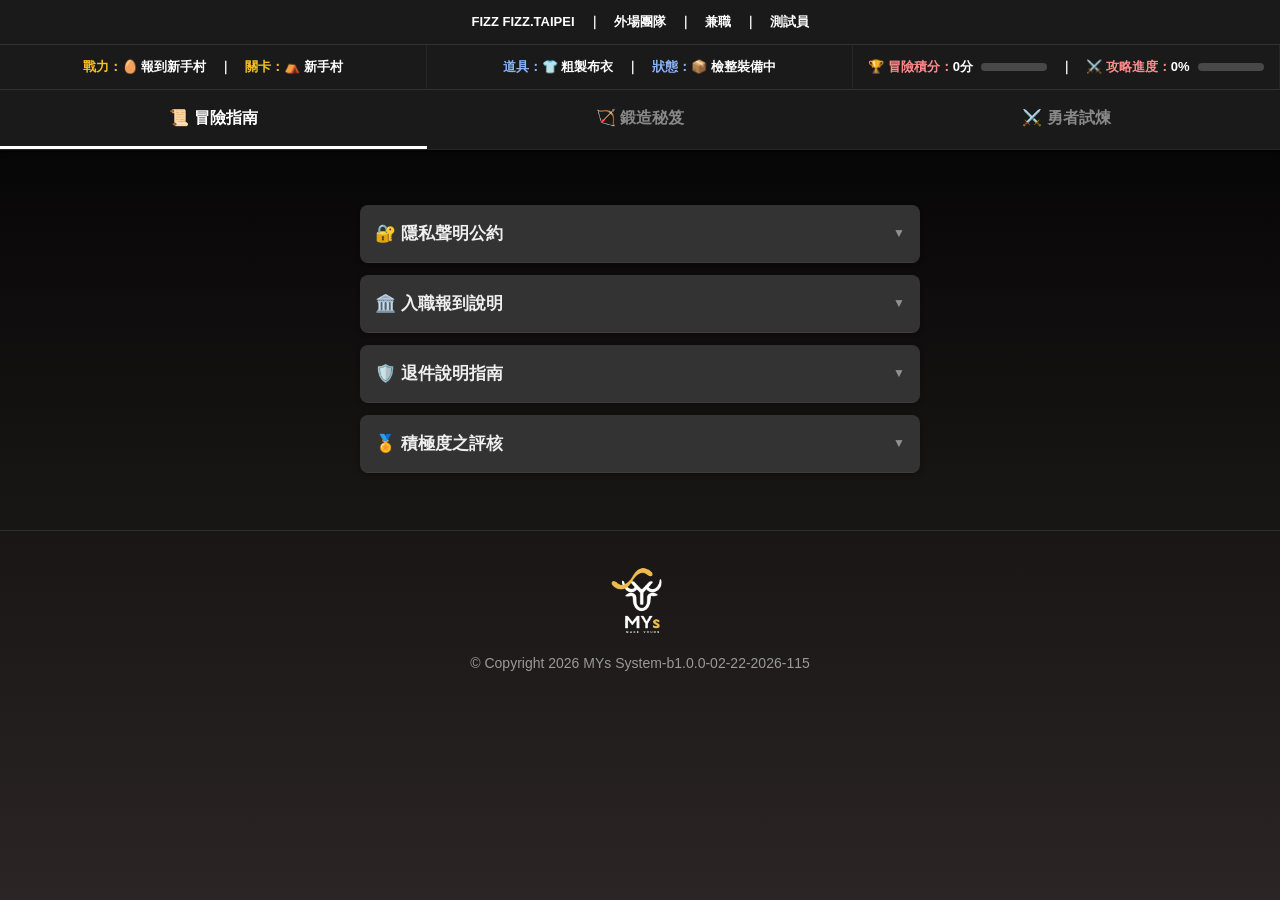
==== index.html @ 64beb23e "Add files via upload" ====
<!DOCTYPE html>
<html lang="zh-TW">
<head>
    <meta charset="UTF-8">
    <meta name="viewport" content="width=device-width, initial-scale=1.0">
    <title>💼 勇者入職試煉</title>
    <link rel="stylesheet" href="style.css">
    <link rel="stylesheet" href="nav.css">
    <script src="game-engine.js"></script>
</head>
<body class="page-1">

    <div class="sticky-bar" id="block-identity">
        <span class="dyn-company">載入中...</span>　｜　<span class="dyn-team">載入中...</span>　｜　<span class="dyn-type">載入中...</span>　｜　<span class="dyn-name">載入中...</span>
    </div>

    <div class="sticky-bar" id="block-status-1" style="top: 45px;">
        <span id="rank-text">載入中...</span>
    </div>

    <div class="sticky-bar" id="block-status-2" style="top: 90px;">
        <span id="status-tag">載入中...</span>
    </div>

    <div class="sticky-bar" id="block-status-3" style="top: 135px;">
        <span id="score-label" style="color:#ff8a8a;">🏆 冒險積分：</span><span id="score-text">0分</span>
        <div class="progress-track"><div class="progress-fill" id="score-fill" style="width: 0%;"></div></div>
        　｜　<span id="prog-label" style="color:#ff8a8a;">⚔️ 攻略進度：</span><span id="prog-val">0%</span>
        <div class="progress-track"><div class="progress-fill" id="prog-fill" style="width: 0%;"></div></div>
    </div>

    <nav class="nav-tabs" style="top: 180px;">
        <a href="index.html" class="tab-btn active">📜 冒險指南</a>
        <a href="page2.html" class="tab-btn">🏹 鍛造秘笈</a>
        <a href="page3.html" class="tab-btn">⚔️ 勇者試煉</a>
    </nav>

    <main class="tab-content active">
        <details>
            <summary class="main-summary">🔐 隱私聲明公約</summary>
            <details>
                <summary class="sub-summary">【本表單聲明啟示】</summary>
                <div class="details-body">■ 此表單僅限錄取者使用.
■ 若非上述身分請立即退出此表單.
■ 此表所有權歸屬<span class="dyn-company">本公司</span>.</div>
            </details>
            <details>
                <summary class="sub-summary">【填寫前須知事項】</summary>
                <div class="details-body">■ 請依照表單順序執行填寫.
■ 請先閱讀後有疑問再發問,勿未查看直接詢問.
■ 填寫表單若遇到困難請向人資承辦提出職場禮貌詢問.
■ 上傳之個人資料悉依個資相關法令規範辦理保存.
■ 每個階段未經管理員審核通過,無法解鎖下一階段.
■ <span class="dyn-company">本公司</span>-此表單簡稱本公司.</div>
            </details>
        </details>

        <details>
            <summary class="main-summary" onclick="GameEngine.unlock(event, 'idx-m-1', '入職報到說明', 2)">🏛️ 入職報到說明</summary>
            <details>
                <summary class="sub-summary" onclick="event.stopPropagation(); GameEngine.unlock(event, 'idx-s-1', '五大文件', 1, 'random_weapon')">【入職報到五大文件】</summary>
                <div class="details-body">■ 報到前必須準備五大文件,當日要繳交:
    - 經認證醫療機構-勞工體格檢查報告.
    - 經認證醫療機構-食品從業人員體檢報告.
    - 兩吋照片一張.
    - 前份工作健保轉出證明.
    - 前份工作離職證明.
■ 準備齊全後再送出表單且截圖回報.
■ 主動並積極回報處理狀況.</div>
            </details>
            <details>
                <summary class="sub-summary" onclick="event.stopPropagation(); GameEngine.unlock(event, 'idx-s-2', '用途說明', 1, 'upgrade_armor')">【報到文件用途說明】</summary>
                <div class="details-body">1. 一般勞工體格檢查報告:
❗️依據《職業安全衛生法》§20
勞工健康保護規則§16~17
⏍ 未滿40歲,提交的體檢報告必須在5年內.
⏍ 40歲以上,未滿65歲,提交的體檢報告必須在3年內.
⏍ 年滿65歲,提交的體檢報告必須在1年內.
符合上述原則,可以不必再實施體檢.

2. 食品從業人員體檢報告:
❗️依據《食品安全衛生管理法》§8
食品良好衛生規範準則§5
檢查期限:本年度-近一年.

3. 兩吋照片一張:
❗️用於個人資料建檔使用.

4. 前份工作健保轉出證明:
❗️檢核後加保用.

5. 前份工作離職證明:
❗️檢核用.</div>
            </details>
        </details>

        <details>
            <summary class="main-summary">🛡️ 退件說明指南</summary>
            <div class="details-body">■ 狀態顯示說明：
⚔️ 狩獵裝備中 -代表「單份資料已上傳」.
⚖️ 提交公會審查 -代表「資料傳完,等待審核」.
⏳ 系統鑑定中 -代表「人資正在審核中」.
❌ 強化失敗 -代表「被退件,需重新補件」.

■ 若顯示❌ 強化失敗,請修正後重新上傳:
    - 文字模糊 (鑑定失敗) -光線不足或對焦不準.
    - 切到邊角 (屬性殘缺) -文件四個角未完整入鏡.
    - 雜物過多 (異物侵入) -背景太亂或手指入鏡.

💡 解決方案:請參考🏹 鍛造秘笈掃描重新打造.</div>
        </details>

        <details>
            <summary class="main-summary">🏅 積極度之評核</summary>
            <div class="details-body"><span style="color: #FFFFFF;">💎 [ 巔峰神話 ]：101分以上</span>
👑 [ 卓越表現 ]：96-100分
<span class="text-green">🟢 [ 表現良好 ]：80-95分</span>
<span class="text-lightblue">⚠️ [ 有待觀察 ]：60-79分</span>
<span class="text-lightred">🛑 [ 資格重評 ]：60分以下</span></div>
        </details>
    </main>

    <footer class="footer">
        <img src="assets/MYs_logo_去背.png" alt="MYs Logo" class="footer-logo">
        © Copyright 2026 MYs System-b1.0.0-02-22-2026-115
    </footer>

    <script>
        const fetchedData = { companyName: "FIZZ FIZZ.TAIPEI", team: "外場團隊", type: "兼職", userName: "測試員" };
        function applyData(data) {
            document.querySelectorAll('.dyn-company').forEach(el => el.innerText = data.companyName);
            document.querySelectorAll('.dyn-team').forEach(el => el.innerText = data.team);
            document.querySelectorAll('.dyn-type').forEach(el => el.innerText = data.type);
            document.querySelectorAll('.dyn-name').forEach(el => el.innerText = data.userName);
        }
        window.addEventListener('load', () => applyData(fetchedData));
    </script>
</body>
</html>
---- style.css ----
/* ================================================================
【 🎨 STYLE CONFIG - 全站通用視覺控制面板 】
描述：負責全站色彩、字體、摺疊選單與版權區視覺。
================================================================ */

:root {
  /* ------------------------------------------------------------
     📌 [全站暗黑背景與字體顏色定義]
     說明：統一管理全站的漸層底色與字體顏色，方便後續一鍵抽換
     ------------------------------------------------------------ */
  --bg-style-1: linear-gradient(0deg, rgba(43,37,37,1) 0%, rgba(0,0,0,1) 100%); /* 全站主底層背景：由深咖漸變至黑 */
  --bg-style-2: linear-gradient(180deg, #1a1a1a 0%, #333333 100%);             /* 備用背景：由極深灰漸變至深灰 */
  --bg-style-3: #262626;                                                      /* 純色背景：用於摺疊選單展開後的底色 */
  --main-textColor: #FFFFFF;                                                  /* 全站預設主要文字顏色：純白 */

  /* ------------------------------------------------------------
     📌 [分頁一：內容說明] 手冊與規範
     ------------------------------------------------------------ */
  --p1-headerColor: #1a1a1a;         /* 頂部兩層固定列 (極深灰) */
  --p1-bgColor: var(--bg-style-1);   /* 頁面背景套用漸層1號 */
  --p1-titleColor: #FFFFFF;          /* 頂部狀態列的文字顏色 */
  --p1-textColor: #FFFFFF;           /* 內容區的說明文字顏色 */

  /* ------------------------------------------------------------
     📌 [分頁二：上傳說明] 視覺化教學
     ------------------------------------------------------------ */
  --p2-headerColor: #1a1a1a;         /* 頂部兩層固定列 (極深灰) */
  --p2-bgColor: var(--bg-style-1);   /* 頁面背景套用漸層1號 */
  --p2-titleColor: #FFFFFF;          /* 頂部狀態列的文字顏色 */
  --p2-textColor: #FFFFFF;           /* 內容區的說明文字顏色 */

  /* ------------------------------------------------------------
     📌 [分頁三：報到流程] 動態闖關區 (未來擴充預留)
     ------------------------------------------------------------ */
  --p3-headerColor: #1a1a1a;   /* 頂部兩層固定列 (極深灰) */
  --p3-bgColor: var(--bg-style-1); /* 頁面背景套用漸層1號 */
  --p3-titleColor: #FFFFFF;    /* 頂部狀態列的文字顏色 */
  --p3-textColor: #FFFFFF;     /* 內容區的說明文字顏色 */

  /* ------------------------------------------------------------
     📂 [摺疊選單專用設定] 
     說明：控制所有 <details> 標籤的內外觀
     ------------------------------------------------------------ */
  --details-bgColor: #333333;         /* 摺疊框未展開時的預設底色 (深灰) */
  --details-subBgColor: #262626;      /* 摺疊框展開後的內部背景色 (更深的灰) */
  --details-titleColor: #efefef;      /* 摺疊框大標題的文字顏色 */
  --details-subTitleColor: #cccccc;   /* 小摺疊標題的文字顏色 */
  --details-textColor: #b7b7b7;       /* 摺疊框展開後的內文說明顏色 */
  --details-fontSize: 17px;           /* 大摺疊標題 (main-summary) */
  --details-subFontSize: 15px;        /* 小摺疊標題 (sub-summary) */
  --details-radius: 8px;              /* 摺疊框四周的圓角弧度 */

  /* ------------------------------------------------------------
     👀 [範例對照區專用設定]
     說明：控制上傳教學頁面的圖片卡片外觀
     ------------------------------------------------------------ */
  --sample-boxBgColor: #333333;    /* 圖片外框卡片的背景顏色 */
  --sample-boxRadius: 8px;         /* 圖片外框卡片的圓角弧度 */
  --sample-imgRadius: 4px;         /* 卡片內部圖片本身的圓角弧度 */
  --sample-capFontSize: 14px;      /* 圖片下方解說文字的字體大小 */

  /* ------------------------------------------------------------
     ©️ [版權區專用設定] Footer 控制
     ------------------------------------------------------------ */
  --footer-textColor: #999999; /* Footer 版權文字顏色 */
  --footer-fontSize: 14px;     /* Footer 版權文字大小 */

  /* ------------------------------------------------------------
     📐 [通用尺寸設定] 
     ------------------------------------------------------------ */
  --font-size-text: 14px;      /* 摺疊內文一般說明的字體大小 14px */
  --sticky-height: 45px;       /* 頂部固定列的高度 (每一層的高度) */
}

/* ================================================================
【 🏗️ 基礎架構 】
說明：重置瀏覽器預設樣式，確保跨平台顯示一致
================================================================ */

* { box-sizing: border-box; -webkit-tap-highlight-color: transparent; }

/* 全站圓潤字體與基礎設定 */
body { 
  margin: 0; 
  font-family: "Varela Round", "Nunito", "jf-openhuninn", "微軟正黑體", sans-serif; 
  transition: background 0.3s; 
  line-height: 1.6;
  color: var(--main-textColor);   /* 強制全域字體套用純白色 */
  min-height: 100vh;              /* 確保背景至少與螢幕等高，避免漸層斷層 */
}

/* 頂部固定列基礎樣式 (置中對齊) */
.sticky-bar {
  position: sticky;              /* 鎖定在畫面上方 */
  left: 0; right: 0;
  height: var(--sticky-height);  /* 呼叫上方設定的 45px */
  display: flex;
  align-items: center;           /* 垂直置中 */
  justify-content: center;       /* 水平置中 */
  padding: 0 15px;
  font-size: 13px;
  font-weight: bold;
  border-bottom: 1px solid rgba(255,255,255,0.1);   /* 底部加上淡淡的白線區隔 */
  z-index: 100;                                     /* 確保圖層在內容區之上 */
  white-space: nowrap;                              /* 禁止文字換行 */
  overflow: hidden;                                 /* 超出的文字隱藏 */
  text-overflow: ellipsis;                          /* 超出部分顯示刪節號 */
}
#block-identity { top: 0; }                                /* 第一層：身分列緊貼最頂端 */
#block-status-1 { top: var(--sticky-height); }             /* 第二層：戰力與狀態 */
#block-status-2 { top: calc(var(--sticky-height) * 2); }   /* 第三層：雙進度條專用 */

/* 短版進度條 (嵌入於狀態列中) */
.progress-track {
  width: 60px; /* 進度條總寬度 */
  background: rgba(255,255,255,0.2); /* 軌道底色改為半透明白 */
  height: 8px; /* 進度條高度 */
  border-radius: 4px; /* 軌道圓角 */
  overflow: hidden; 
  display: inline-block;
  vertical-align: middle; /* 與文字垂直置中對齊 */
  margin-left: 8px;
}
.progress-fill { background: #10b981; height: 100%; transition: width 0.5s ease, background-color 0.5s ease; } /* 綠色填滿區段與動畫 */

/* 🎨 顏色連動邏輯 (確保漸層背景正常顯示) */
body.page-1 { background: var(--p1-bgColor); background-attachment: fixed; color: var(--p1-textColor); }
body.page-1 .sticky-bar { background: var(--p1-headerColor); color: var(--p1-titleColor); }

body.page-2 { background: var(--p2-bgColor); background-attachment: fixed; color: var(--p2-textColor); }
body.page-2 .sticky-bar { background: var(--p2-headerColor); color: var(--p2-titleColor); }

body.page-3 { background: var(--p3-bgColor); background-attachment: fixed; color: var(--p3-textColor); }
body.page-3 .sticky-bar { background: var(--p3-headerColor); color: var(--p3-titleColor); }

/* 內容區與摺疊選單外部容器 */
.tab-content { 
  padding: 25px 20px;  /* 預留頂部與兩側空間避免被抬頭擋住 */
  max-width: 600px;    /* 電腦版最大寬度限制 */
  margin: 0 auto;      /* 水平置中 */
}

/* <details> 摺疊選單本體 */
details { 
  background-color: var(--details-bgColor);
  border-radius: var(--details-radius); 
  margin-bottom: 12px;                   /* 摺疊框之間的距離 */
  box-shadow: 0 2px 5px rgba(0,0,0,0.3); /* 暗黑模式下的陰影加深 */
  overflow: hidden;
}

/* <summary> 摺疊選單的標題列 */
summary { 
  padding: 15px; 
  font-weight: bold; 
  cursor: pointer; /* 滑鼠移過去變手勢 */
  list-style: none; /* 隱藏預設三角形 */
  display: flex; 
  justify-content: space-between; /* 標題與箭頭分居左右 */
  align-items: center; 
  color: var(--details-titleColor);
}

/* 自訂右側展開箭頭 */
summary::-webkit-details-marker { display: none; } /* 徹底隱藏 Safari/Chrome 預設箭頭 */
summary::after { content: "▼"; font-size: 12px; opacity: 0.5; }
details[open] > summary::after { content: "▲"; } /* 展開時變成向上箭頭 */

/* 分頁一下面框框展開後是這個顏色 #262626 */
details[open] > .details-body {
  background-color: var(--details-subBgColor);
}
details[open] > details {
  background-color: var(--details-subBgColor);
}

/* 摺疊選單展開後的內部說明文區塊 */
.details-body { 
  padding: 15px; 
  font-size: var(--font-size-text); 
  color: var(--details-textColor); 
  white-space: pre-wrap; /* 嚴格保留 HTML 內的換行與空格設定 */
}

/* 區分大標與小標的外觀 */
.main-summary { font-size: var(--details-fontSize); border-bottom: 1px solid rgba(255,255,255,0.05); } /* 大標下方加一條暗線 */
.sub-summary { background-color: rgba(255,255,255,0.03); font-size: var(--details-subFontSize); color: var(--details-subTitleColor); border-top: 1px solid rgba(255,255,255,0.05); } /* 小標上方加一條暗線區隔，並套用專屬顏色 */
details details { box-shadow: none; margin-bottom: 0; border-radius: 0; border: none; } /* 巢狀選單內層去除框線陰影 */

/* ================================================================
【 📱 教學框與對照區排版 】
說明：上傳教學頁面的圖片卡片與文字說明
================================================================ */

/* 範例對照區：外框樣式 (包含高度對齊邏輯) */
.sample-box {
  background-color: var(--sample-boxBgColor);
  border-radius: var(--sample-boxRadius);
  padding: 10px;
  margin-bottom: 15px;
  border: 1px solid rgba(255,255,255,0.1); /* 暗黑模式邊框 */
  margin-left: 0; margin-right: 0;
  width: 100%;
  box-shadow: 0 1px 3px rgba(0,0,0,0.3);
  display: flex; /* 啟用彈性佈局讓內部元素自動對齊 */
  flex-direction: column; /* 讓圖片在上，文字在下 */
  justify-content: space-between; /* 均分上下空間，確保文字對齊底部 */
  cursor: zoom-in; /* 滑鼠移上顯示放大鏡圖示 */
}

/* 範例對照區：圖片樣式 (統一大小且不變形) */
.sample-img {
  width: 100%;
  height: 180px; /* 強制所有圖片高度統一為 180px */
  object-fit: contain; /* 讓直圖跟橫圖都在 180px 內等比例縮放完整顯示，不會被切頭切尾 */
  background-color: rgba(255,255,255,0.03); /* 圖片兩側留白處給予極淡底色，增加質感 */
  border-radius: var(--sample-imgRadius);
  display: block;
  margin-bottom: 10px; 
}

/* 範例對照區：圖片下方解說文字 */
.sample-cap {
  font-size: var(--sample-capFontSize);
  color: var(--details-textColor);
  text-align: center; 
  line-height: 1.5;
  padding: 0 5px;
  font-weight: bold; 
  margin-top: auto; /* 若圖片高度不一，將文字強制推向最底端對齊 */
}

/* 版權宣告 Footer (已縮小間距版) */
.footer { 
  text-align: center; 
  padding: 20px 20px; 
  font-size: var(--footer-fontSize); 
  color: var(--footer-textColor); 
  line-height: 1.5; 
  border-top: 1px solid rgba(255,255,255,0.1); 
  margin-top: 20px; 
}
.footer-logo { display: block; margin: 0 auto 2px; max-width: 100px; } 

/* 更細緻的文字顏色設定 */
.text-green { color: #10b981; font-weight: bold; }
.text-red { color: #ef4444; font-weight: bold; }
.text-lightred { color: #ff8a8a; font-weight: bold; } /* 淺紅 */
.text-lightblue { color: #8ab4f8; font-weight: bold; } /* 淺藍 */
.text-purple { color: #a855f7; font-weight: bold; } /* 警戒紫 (用於 40 分以下說明) */

/* ================================================================
【 🎡 左右滑動專用容器 & 🔍 放大遮罩層 】
================================================================ */
.horizontal-scroll {
  display: flex; /* 讓內部圖片框橫向排列 */
  overflow-x: auto; /* 超出螢幕寬度時產生橫向捲軸 */
  gap: 12px; /* 圖片卡片之間的間隔 */
  padding-bottom: 15px; /* 預留底部空間給捲軸 */
  scroll-snap-type: x mandatory; /* 讓手指滑動時有吸附效果 */
  -webkit-overflow-scrolling: touch; /* 讓 iOS 滑動更順暢 */
}

/* 針對放在橫向滑動容器內的卡片，獨立設定寬度 */
.horizontal-scroll .sample-box {
  flex: 0 0 240px; /* 強制卡片寬度為 240px，不會被擠壓 */
  width: 240px;
  margin-bottom: 0; /* 移除預設的下方 margin */
  scroll-snap-align: start; /* 滑動停止時吸附卡片左側邊緣 */
}

/* 針對橫向捲軸進行美化 (隱藏醜醜的預設樣式) */
.horizontal-scroll::-webkit-scrollbar { height: 6px; } /* 捲軸高度縮小 */
.horizontal-scroll::-webkit-scrollbar-thumb { background: rgba(255,255,255,0.2); border-radius: 3px; } /* 捲軸拖曳區顏色 */

/* 點擊放大的全螢幕黑色遮罩層 */
#lightbox {
  position: fixed; z-index: 9999; top: 0; left: 0; width: 100%; height: 100%;
  background: rgba(0,0,0,0.9); display: none; align-items: center; justify-content: center;
  cursor: zoom-out;
}
#lightbox img { max-width: 95%; max-height: 90%; border-radius: 8px; object-fit: contain; }

/* 指定顏色文字樣式 */
.label-yellow { color: #fbbf24; }
.label-blue { color: #8ab4f8; }
.label-red { color: #ef4444; }

/* ================================================================
   【 🖥️ DESKTOP ADAPTIVE - 電腦版 2+1 合併佈局修正 】
   ================================================================ */
@media (min-width: 768px) {
    #block-status-1, #block-status-2, #block-status-3 {
        top: 45px !important;
        width: 33.33% !important;
        float: left;
        border-right: 1px solid rgba(255,255,255,0.05);
    }
    #block-identity {
        width: 100% !important;
        top: 0;
    }
    .nav-tabs {
        top: 90px !important;
        clear: both;
    }
    /* 縮減 padding-top，讓內容不再距離上方太遠 */
    .tab-content {
        padding-top: 55px !important; 
    }
    .progress-track {
        width: 80px;
    }
}

/* ================================================================
   【 ✨ 動畫特效專區：飄浮數字與超級閃爍高光 】
   ================================================================ */

/* 滑鼠點擊飄出加分數字 */
.floating-score {
    position: fixed;
    color: #fbbf24;       /* 金色 */
    font-weight: bold;
    font-size: 24px;      /* 字體稍微加大 */
    pointer-events: none;
    z-index: 10001;
    text-shadow: 0 2px 4px rgba(0,0,0,0.8);
    animation: floatUp 2s ease-out forwards;
}

@keyframes floatUp {
    0% { opacity: 1; transform: translateY(0) scale(1); }
    50% { opacity: 1; transform: translateY(-30px) scale(1.4); }
    100% { opacity: 0; transform: translateY(-60px) scale(1); }
}

/* 頂部文字與數值的超級晉升閃爍特效 */
.rank-flash {
    animation: superGlowText 1.5s ease-in-out forwards;
    display: inline-block; /* 確保 transform 放大有作用 */
}

@keyframes superGlowText {
    0% { text-shadow: none; transform: scale(1); color: inherit; }
    30% { text-shadow: 0 0 20px #fbbf24, 0 0 40px #fbbf24, 0 0 60px #ffffff; transform: scale(1.2); color: #ffffff; }
    70% { text-shadow: 0 0 20px #fbbf24, 0 0 40px #fbbf24, 0 0 60px #ffffff; transform: scale(1.2); color: #ffffff; }
    100% { text-shadow: none; transform: scale(1); color: inherit; }
}

/* 進度條專用的超級閃爍特效 (連外框一起發光) */
.bar-flash {
    animation: superGlowBar 1.5s ease-in-out forwards;
}

@keyframes superGlowBar {
    0% { box-shadow: none; filter: brightness(1); }
    30% { box-shadow: 0 0 15px #fbbf24, 0 0 30px #ffffff; filter: brightness(1.5); }
    70% { box-shadow: 0 0 15px #fbbf24, 0 0 30px #ffffff; filter: brightness(1.5); }
    100% { box-shadow: none; filter: brightness(1); }
}
---- nav.css ----
/* ================================================================
【 🔘 NAV TABS CONFIG - 導覽列獨立視覺 】
描述：負責三個分頁切換按鈕的固定位置、層級與點擊狀態。
================================================================ */

.nav-tabs { 
  display: flex;        /* 啟用彈性佈局，讓三個按鈕平分寬度並排 */
  background: #1a1a1a;  /* 配合暗黑模式，背景改為極深灰 */
  position: sticky;     /* 鎖定在頁面上方不動 */
  top: calc(45px * 3);  /* 黏在三層狀態列下方 (45px*3=135px的位置) */
  z-index: 90;          /* 層級設定：確保低於上方狀態列(100)，但高於下方內容區 */
  box-shadow: 0 2px 5px rgba(0,0,0,0.5); /* 底部陰影加深以融入暗黑背景 */
  border-bottom: 1px solid rgba(255,255,255,0.05); /* 底部增加極淡分隔線 */
}

.tab-btn { 
  flex: 1;                  /* 三個按鈕各佔 33.3% 寬度 */
  text-align: center;       /* 文字水平居中 */
  text-decoration: none;    /* 去除超連結預設底線 */
  padding: 15px 0;          /* 按鈕上下內邊距，控制按鈕整體高度 */
  font-weight: bold;        /* 字體加粗 */
  color: #888888;           /* 未選中時的文字顏色改為淺灰 */
  font-size: 16px;          /* 字體大小設定 */
  border-bottom: 3px solid transparent; /* 預留 3px 的底線位置，防止切換時畫面跳動 */
  transition: all 0.2s ease; /* 切換分頁時的顏色平滑過渡動畫 */
}

/* 當前被選中 (Active) 的分頁標籤樣式 */
.tab-btn.active { 
  color: #FFFFFF; /* 選中時文字亮白 */
  border-bottom: 3px solid #FFFFFF; /* 選中時底部粗線亮白 */
}

/* 手機點擊效果優化 */
.tab-btn:active {
  background-color: rgba(255,255,255,0.05); /* 手指觸碰瞬間，給予淡淡的白色反饋背景 */
}
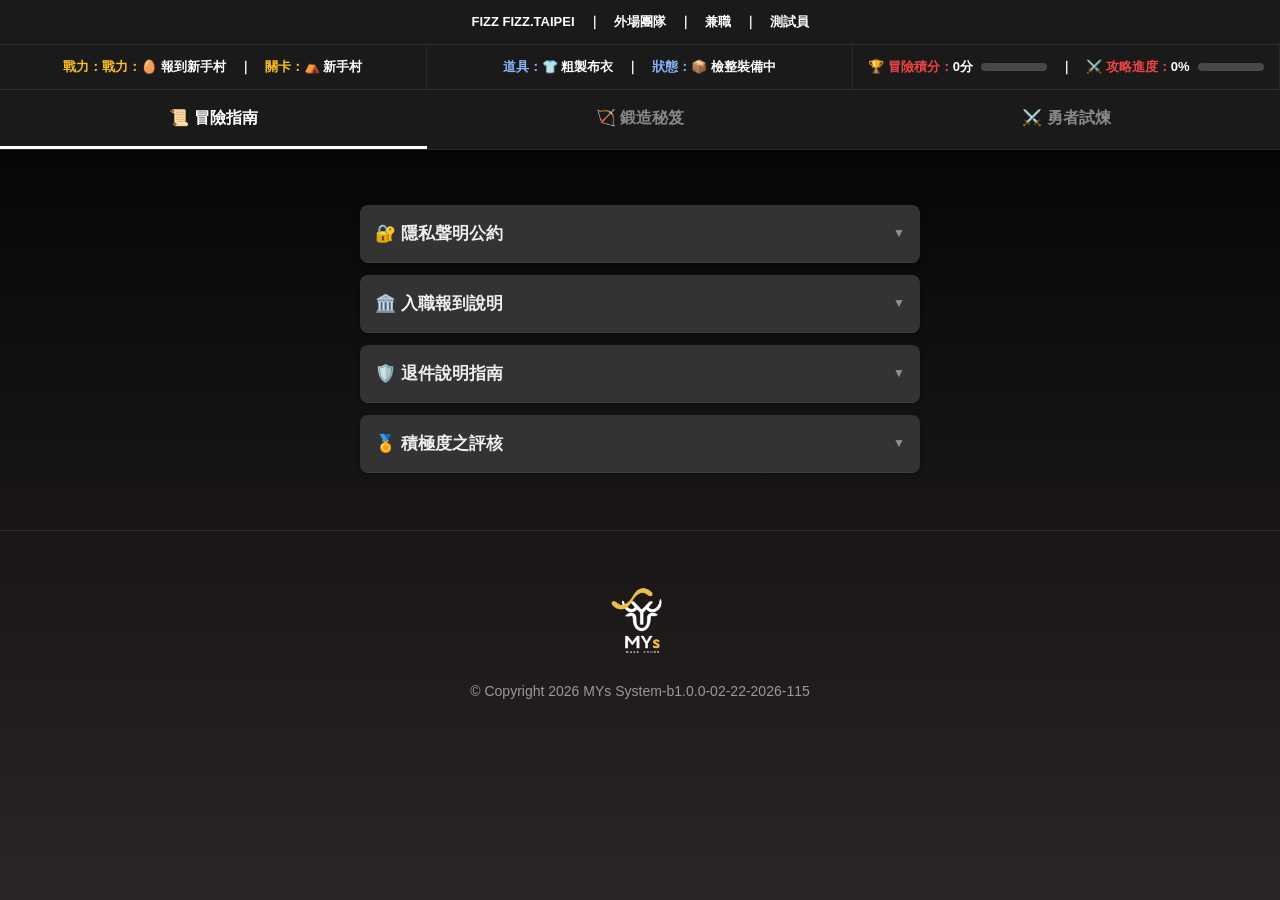
==== commit 05156797: "Update index.html with dynamic content and styles" ====
--- a/index.html
+++ b/index.html
@@ -15,24 +15,24 @@
     </div>
 
     <div class="sticky-bar" id="block-status-1" style="top: 45px;">
-        <span id="rank-text">載入中...</span>
+        <span class="label-yellow">戰力：</span><span id="rank-text">🥚 報到新手村　｜　關卡：⛺ 新手村</span>
     </div>
 
     <div class="sticky-bar" id="block-status-2" style="top: 90px;">
-        <span id="status-tag">載入中...</span>
+        <span id="status-tag">道具：🧤 布製護手　｜　狀態：📦 準備領取裝備</span>
     </div>
 
     <div class="sticky-bar" id="block-status-3" style="top: 135px;">
-        <span id="score-label" style="color:#ff8a8a;">🏆 冒險積分：</span><span id="score-text">0分</span>
+        <span class="label-red">🏆 冒險積分：</span><span id="score-text">0分</span>
         <div class="progress-track"><div class="progress-fill" id="score-fill" style="width: 0%;"></div></div>
-        　｜　<span id="prog-label" style="color:#ff8a8a;">⚔️ 攻略進度：</span><span id="prog-val">0%</span>
+        　｜　<span class="label-red">⚔️ 攻略進度：</span><span id="prog-val">0%</span>
         <div class="progress-track"><div class="progress-fill" id="prog-fill" style="width: 0%;"></div></div>
     </div>
 
     <nav class="nav-tabs" style="top: 180px;">
         <a href="index.html" class="tab-btn active">📜 冒險指南</a>
         <a href="page2.html" class="tab-btn">🏹 鍛造秘笈</a>
-        <a href="page3.html" class="tab-btn">⚔️ 勇者試煉</a>
+        <a href="#" class="tab-btn">⚔️ 勇者試煉</a>
     </nav>
 
     <main class="tab-content active">
@@ -56,9 +56,9 @@
         </details>
 
         <details>
-            <summary class="main-summary" onclick="GameEngine.unlock(event, 'idx-m-1', '入職報到說明', 2)">🏛️ 入職報到說明</summary>
+            <summary class="main-summary" onclick="GameEngine.unlock('idx-m-1', '入職報到說明', 2)">🏛️ 入職報到說明</summary>
             <details>
-                <summary class="sub-summary" onclick="event.stopPropagation(); GameEngine.unlock(event, 'idx-s-1', '五大文件', 1, 'random_weapon')">【入職報到五大文件】</summary>
+                <summary class="sub-summary" onclick="event.stopPropagation(); GameEngine.unlock('idx-s-1', '五大文件', 1, '💍 防禦指環')">【入職報到五大文件】</summary>
                 <div class="details-body">■ 報到前必須準備五大文件,當日要繳交:
     - 經認證醫療機構-勞工體格檢查報告.
     - 經認證醫療機構-食品從業人員體檢報告.
@@ -69,7 +69,7 @@
 ■ 主動並積極回報處理狀況.</div>
             </details>
             <details>
-                <summary class="sub-summary" onclick="event.stopPropagation(); GameEngine.unlock(event, 'idx-s-2', '用途說明', 1, 'upgrade_armor')">【報到文件用途說明】</summary>
+                <summary class="sub-summary" onclick="event.stopPropagation(); GameEngine.unlock('idx-s-2', '用途說明', 1)">【報到文件用途說明】</summary>
                 <div class="details-body">1. 一般勞工體格檢查報告:
 ❗️依據《職業安全衛生法》§20
 勞工健康保護規則§16~17
@@ -97,26 +97,28 @@
         <details>
             <summary class="main-summary">🛡️ 退件說明指南</summary>
             <div class="details-body">■ 狀態顯示說明：
-⚔️ 狩獵裝備中 -代表「單份資料已上傳」.
-⚖️ 提交公會審查 -代表「資料傳完,等待審核」.
-⏳ 系統鑑定中 -代表「人資正在審核中」.
-❌ 強化失敗 -代表「被退件,需重新補件」.
+⚔️ 狩獵裝備中-代表「單份資料已上傳」.
+⚖️ 提交公會審查-代表「資料傳完,等待審核」.
+⏳ 系統鑑定中-代表「人資正在審核中」.
+❌ 強化失敗-代表「被退件,需重新補件」.
 
 ■ 若顯示❌ 強化失敗,請修正後重新上傳:
-    - 文字模糊 (鑑定失敗) -光線不足或對焦不準.
-    - 切到邊角 (屬性殘缺) -文件四個角未完整入鏡.
-    - 雜物過多 (異物侵入) -背景太亂或手指入鏡.
+    - 文字模糊 (鑑定失敗)-光線不足或對焦不準.
+    - 切到邊角 (屬性殘缺)-文件四個角未完整入鏡.
+    - 雜物過多 (異物侵入)-背景太亂或手指入鏡.
 
 💡 解決方案:請參考🏹 鍛造秘笈掃描重新打造.</div>
         </details>
 
         <details>
             <summary class="main-summary">🏅 積極度之評核</summary>
-            <div class="details-body"><span style="color: #FFFFFF;">💎 [ 巔峰神話 ]：101分以上</span>
+            <div class="details-body">
+<span style="color: #FFFFFF;">💎 [ 巔峰神話 ]：101分以上</span>
 👑 [ 卓越表現 ]：96-100分
 <span class="text-green">🟢 [ 表現良好 ]：80-95分</span>
 <span class="text-lightblue">⚠️ [ 有待觀察 ]：60-79分</span>
-<span class="text-lightred">🛑 [ 資格重評 ]：60分以下</span></div>
+<span class="text-lightred">🛑 [ 資格重評 ]：41-59分</span>
+<span class="text-purple">💀 [ 迷途村民 ]：40分以下</span></div>
         </details>
     </main>
 
@@ -126,12 +128,20 @@
     </footer>
 
     <script>
-        const fetchedData = { companyName: "FIZZ FIZZ.TAIPEI", team: "外場團隊", type: "兼職", userName: "測試員" };
+        const fetchedData = { companyName: "FIZZ FIZZ.TAIPEI", team: "外場團隊", type: "兼職", userName: "測試員", currentProg: 0 };
         function applyData(data) {
             document.querySelectorAll('.dyn-company').forEach(el => el.innerText = data.companyName);
             document.querySelectorAll('.dyn-team').forEach(el => el.innerText = data.team);
             document.querySelectorAll('.dyn-type').forEach(el => el.innerText = data.type);
             document.querySelectorAll('.dyn-name').forEach(el => el.innerText = data.userName);
+            const pVal = document.getElementById('prog-val');
+            const pFill = document.getElementById('prog-fill');
+            if(pVal && pFill) {
+                pVal.innerText = data.currentProg + "%";
+                pFill.style.width = data.currentProg + "%";
+                const hue = (data.currentProg / 100) * 120;
+                pFill.style.backgroundColor = `hsl(${hue}, 80%, 55%)`;
+            }
         }
         window.addEventListener('load', () => applyData(fetchedData));
     </script>
--- a/style.css
+++ b/style.css
@@ -121,9 +121,10 @@
   vertical-align: middle; /* 與文字垂直置中對齊 */
   margin-left: 8px;
 }
-.progress-fill { background: #10b981; height: 100%; transition: width 0.5s ease, background-color 0.5s ease; } /* 綠色填滿區段與動畫 */
-
-/* 🎨 顏色連動邏輯 (確保漸層背景正常顯示) */
+.progress-fill { background: #10b981; height: 100%; transition: width 0.5s ease, background-color 0.5s ease; } /* 綠色填滿區段與動畫(新增背景色漸變動畫) */
+
+/* 🎨 顏色連動邏輯 (核心修正：確保漸層背景正常顯示) */
+/* 使用 background: var(...) 而不是 background-color: ，因為線性漸層是圖片屬性 */
 body.page-1 { background: var(--p1-bgColor); background-attachment: fixed; color: var(--p1-textColor); }
 body.page-1 .sticky-bar { background: var(--p1-headerColor); color: var(--p1-titleColor); }
 
@@ -230,24 +231,24 @@
   margin-top: auto; /* 若圖片高度不一，將文字強制推向最底端對齊 */
 }
 
-/* 版權宣告 Footer (已縮小間距版) */
+/* 版權宣告 Footer (含上方分隔線) */
 .footer { 
   text-align: center; 
-  padding: 20px 20px; 
+  padding: 40px 20px; 
   font-size: var(--footer-fontSize); 
   color: var(--footer-textColor); 
   line-height: 1.5; 
-  border-top: 1px solid rgba(255,255,255,0.1); 
+  border-top: 1px solid rgba(255,255,255,0.1); /* 暗黑模式下的淺白分隔線 */
   margin-top: 20px; 
 }
-.footer-logo { display: block; margin: 0 auto 2px; max-width: 100px; } 
-
-/* 更細緻的文字顏色設定 */
+.footer-logo { display: block; margin: 0 auto 10px; max-width: 100px; } 
+
+/* 更細緻的文字顏色設定 (供評核標準使用) */
 .text-green { color: #10b981; font-weight: bold; }
 .text-red { color: #ef4444; font-weight: bold; }
 .text-lightred { color: #ff8a8a; font-weight: bold; } /* 淺紅 */
 .text-lightblue { color: #8ab4f8; font-weight: bold; } /* 淺藍 */
-.text-purple { color: #a855f7; font-weight: bold; } /* 警戒紫 (用於 40 分以下說明) */
+.text-purple { color: #a855f7; font-weight: bold; } /* 警戒紫 */
 
 /* ================================================================
 【 🎡 左右滑動專用容器 & 🔍 放大遮罩層 】
@@ -304,7 +305,7 @@
         top: 90px !important;
         clear: both;
     }
-    /* 縮減 padding-top，讓內容不再距離上方太遠 */
+    /* 修正點：縮減 padding-top，讓內容不再距離上方太遠 */
     .tab-content {
         padding-top: 55px !important; 
     }
